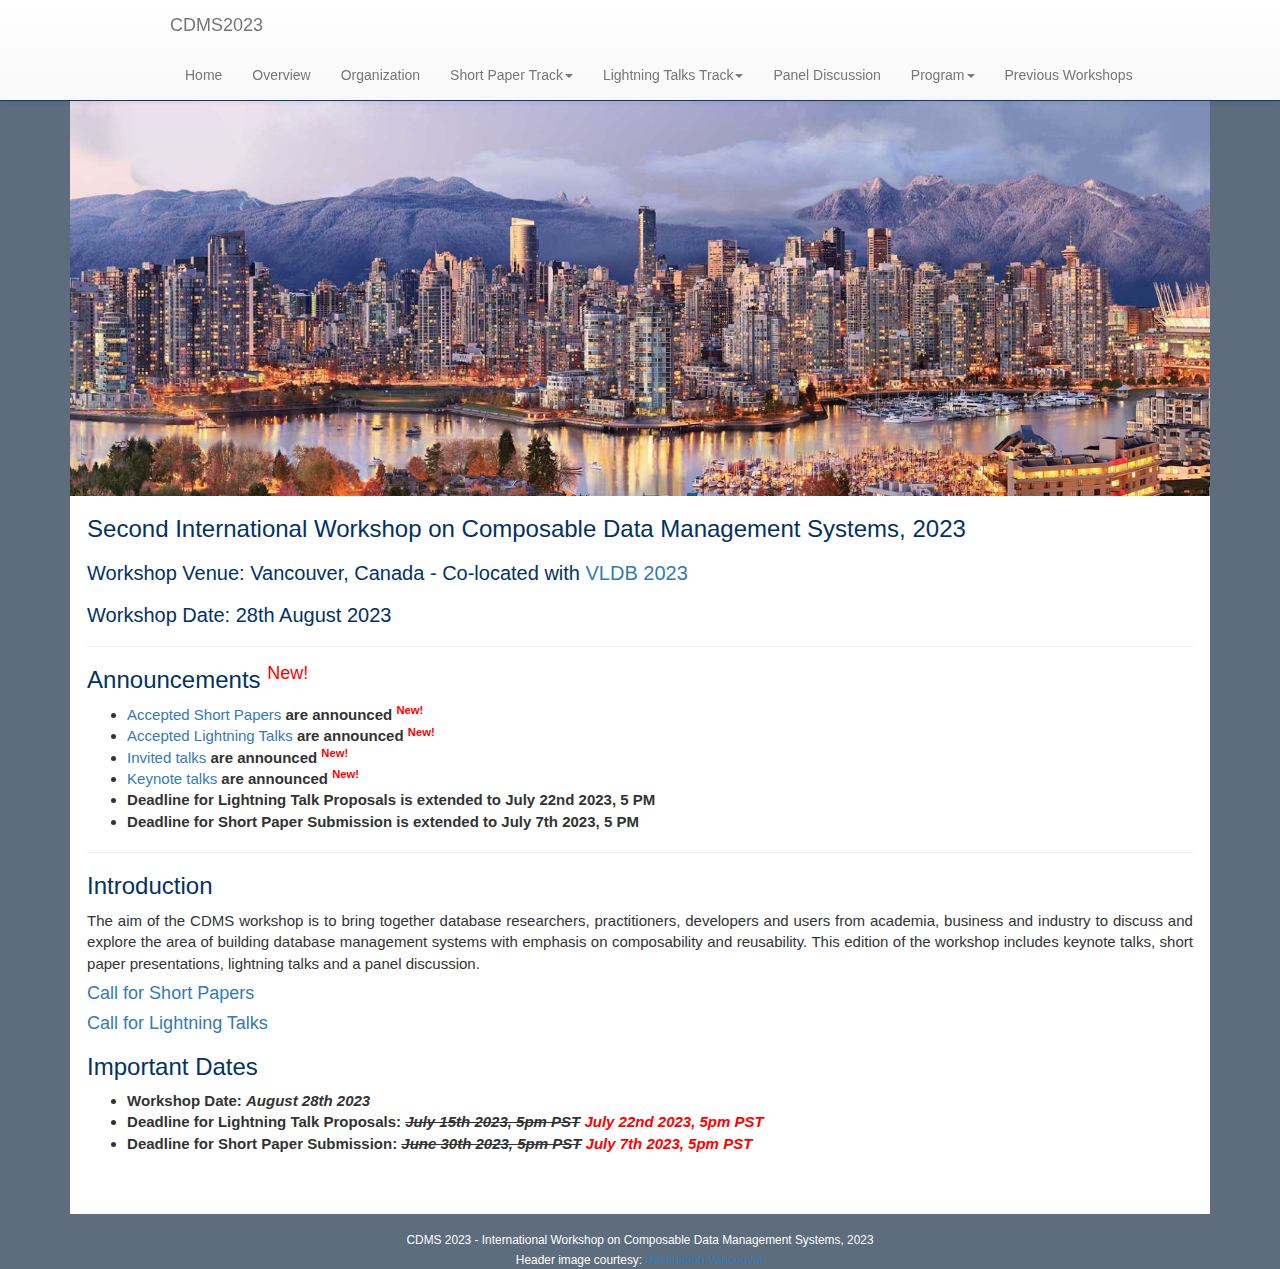
==== index.html @ 47e9ecd1 "Update index.html" ====
<!DOCTYPE html>
<html lang="en">

<head>
	<meta charset="utf-8">
	<meta http-equiv="X-UA-Compatible" content="IE=edge">
	<meta name="viewport" content="width=device-width, initial-scale=1, maximum-scale=1">
	<!-- The above 3 meta tags *must* come first in the head; any other head content must come *after* these tags -->
	<meta name="description" content="">
	<meta name="author" content="">
	<link rel="icon" href="./images/favicon.ico">

	<title>Composable Data Management Systems 2023 - Home</title>

	<!-- Bootstrap core CSS -->
	<link href="./css/bootstrap.min.css" rel="stylesheet">
	<!-- Bootstrap theme -->
	<link href="./css/bootstrap-theme.min.css" rel="stylesheet">
	<!-- IE10 viewport hack for Surface/desktop Windows 8 bug -->
	<link href="./css/ie10-viewport-bug-workaround.css" rel="stylesheet">

	<!-- Custom styles for this template -->
	<link href="CDMS.css" rel="stylesheet">

	<!-- HTML5 shim and Respond.js for IE8 support of HTML5 elements and media queries -->
	<!--[if lt IE 9]>
		<script src="https://oss.maxcdn.com/html5shiv/3.7.2/html5shiv.min.js"></script>
		<script src="https://oss.maxcdn.com/respond/1.4.2/respond.min.js"></script>
		<![endif]-->
</head>

<body rold="document">

	<nav class="navbar navbar-default navbar-fixed-top">
		<div class="container">
			<div class="navbar-header">
				<button type="button" class="navbar-toggle collapsed" data-toggle="collapse" data-target="#navbar"
					aria-expanded="false" aria-controls="navbar">
					<span class="sr-only">Toggle navigation</span>
					<span class="icon-bar"></span>
					<span class="icon-bar"></span>
					<span class="icon-bar"></span>
				</button>
				<a class="navbar-brand" href="index.html">CDMS2023</a>
			</div>
			<div id="navbar" class="navbar-collapse collapse">
				<ul class="nav navbar-nav">
					<li>
						<a href="index.html">Home</a>
					</li>
					<li>
						<a href="overview.html">Overview</a>
					</li>
					<li>
						<a href="committee.html">Organization</a>
					</li>
					<li class="dropdown">
					  <a href="cfp.html" class="dropdown-toggle" data-toggle="dropdown" role="button"
					    aria-haspopup="true" aria-expanded="false">Short Paper Track<span class="caret"></span></a>
					  <ul class="dropdown-menu">
					    <li>
					      <a href="cfp.html">Call For Papers</a>
					    </li>
					    <li>
					      <a href="acceptedshortpapers.html">Accepted Papers</a>
					    </li>
					  </ul>
					</li>
					<li class="dropdown">
					  <a href="cfl.html" class="dropdown-toggle" data-toggle="dropdown" role="button"
					    aria-haspopup="true" aria-expanded="false">Lightning Talks Track<span class="caret"></span></a>
					  <ul class="dropdown-menu">
					    <li>
					      <a href="cfl.html">Call For Lightning Talks</a>
					    </li>
					    <li>
					      <a href="acceptedlightningtalks.html">Accepted Lightning Talks</a>
					    </li>
					  </ul>
					</li>
					<li>
						<a href="panel.html">Panel Discussion</a>
					</li>
					<li class="dropdown">
						<a href="keynote.html" class="dropdown-toggle" data-toggle="dropdown" role="button"
							aria-haspopup="true" aria-expanded="false">Program<span class="caret"></span></a>
						<ul class="dropdown-menu">
							<li>
								<a href="keynote.html">Keynotes</a>
							</li>
							<li>
								<a href="invited.html">Invited Talks</a>
							</li>
							<li>
					                  <a href="acceptedshortpapers.html">Short Paper Presentations</a>
					                </li>
							<li>
					                  <a href="acceptedlightningtalks.html">Lightning Talks</a>
					                </li>
						</ul>
					</li>
					<li class="dropdown">
                        <a href="index.html" class="dropdown-toggle" data-toggle="dropdown" role="button"
                          aria-haspopup="true" aria-expanded="false">Previous Workshops</span></a>
                        <ul class="dropdown-menu">
                          <li>
                            <a class="navbar-brand" href="https://cdmsworkshop.github.io/2022/">CDMS2022</a>
                          </li>
                        </ul>
                    </li>
<!--
					<li class="dropdown">
					  <a href="cfp.html" class="dropdown-toggle" data-toggle="dropdown" role="button"
					    aria-haspopup="true" aria-expanded="false">Short Paper Track<span class="caret"></span></a>
					  <ul class="dropdown-menu">
					    <li>
					      <a href="cfp.html">Call For Papers</a>
					    </li>
					    <li>
					      <a href="shortpapers.html">Accepted Papers</a>
					    </li>
					  </ul>
					</li>
					<li class="dropdown">
						<a href="schedule.html" class="dropdown-toggle" data-toggle="dropdown" role="button"
							aria-haspopup="true" aria-expanded="false">Program<span class="caret"></span></a>
						<ul class="dropdown-menu">
							<li>
								<a href="schedule.html">Program Schedule</a>
							</li>
							<li>
								<a href="program.html">Program Overview</a>
							</li>
							<li>
								<a href="keynote.html">Keynotes</a>
							</li>
							<li>
								<a href="invited.html">Invited Talks</a>
							</li>
							<li>
								<a href="shortpapers.html">Short Paper Presentations</a>
							</li>
						</ul>
					</li>
					<li>
						<a href="proceedings.html">Proceedings</a>
					</li>
					<li>
						<a href="attending.html">Attending</a>
					</li>
-->
				</ul>
			</div>
			<!--/.nav-collapse -->
		</div>
	</nav>

	<div class="container theme-showcase" role="main">
		<div id="main">
			<img title="Vancouver" src="images/vancouver1.jpeg" align="center" width="100%">
			<div id="maincontent">
				<h1>Second International Workshop on Composable Data Management Systems, 2023</h1>
				<h2>Workshop Venue: Vancouver, Canada - Co-located with <b><a href="https://vldb.org/2023/">VLDB 2023</a></b></h2>
				<h2>Workshop Date: 28th August 2023</h2>
<!--
<hr>
<p> <b><s>Deadline for Short Papers is extended to June 15th 2022</s></b> </p>
<p> <b><s>Deadline for Short Papers is extended to June 20th 2022</s></b> </p>
<p> <a href="shortpapers.html"><b>List of Accepted Short Papers</b></a> </p>
<p> <a href="schedule.html"><b>Program Schedule</b></a> </p>
<p><b><i><font color="red">New!</font></i></b> <a href="proceedings.html"><b>Workshop Proceedings</b></a> <b><i><font color="red">New!</font></i></b></p>
<p><b><i><font color="red">New!</font></i></b> <a href="https://groups.google.com/g/sigcdms"><b>Special Interest Group on Composable Data Management Systems (google group)</b></a> <b><i><font color="red">New!</font></i></b></p>
-->
<hr>
<h1>Announcements <sup><font color="red">New!</font></sup></h1>
<ul>
	<li><b><a href="acceptedshortpapers.html">Accepted Short Papers</a> are announced <sup><font color="red">New!</font></sup></b></li>
	<li><b><a href="acceptedlightningtalks.html">Accepted Lightning Talks</a> are announced <sup><font color="red">New!</font></sup></b></li>
	<li><b><a href="invited.html">Invited talks</a> are announced <sup><font color="red">New!</font></sup></b></li>
	<li><b><a href="keynote.html">Keynote talks</a> are announced <sup><font color="red">New!</font></sup></b></li>
	<li><b>Deadline for Lightning Talk Proposals is extended to July 22nd 2023, 5 PM </b></li>
	<li><b>Deadline for Short Paper Submission is extended to July 7th 2023, 5 PM </b></li>
</ul>
<hr>
<h1>Introduction</h1>
<p align="justify">The aim of the CDMS workshop is to bring together database researchers, practitioners, developers and users from academia, business and industry to discuss and explore the area of building database management systems with emphasis on composability and reusability. This edition of the workshop includes keynote talks, short paper presentations, lightning talks and a panel discussion.</p>
				
<h4><b><a href="cfp.html">Call for Short Papers</a></b></h4>
<h4><b><a href="cfl.html">Call for Lightning Talks</a></b></h4>
<h1>Important Dates</h1>
<ul>
	<li><b>Workshop Date: <i>August 28th 2023</i></b></li>
	<li><b>Deadline for Lightning Talk Proposals: <i><s>July 15th 2023, 5pm PST</s> <font color="red">July 22nd 2023, 5pm PST</font></i></b></li>
	<li><b>Deadline for Short Paper Submission: <i><s>June 30th 2023, 5pm PST</s> <font color="red">July 7th 2023, 5pm PST</font></i></b></li>
	
</ul>
<!--
In the first edition of the workshop, the program includes keynote talks, invited talks and short paper presentations. Please see <a href="overview.html"><b>a detailed overview</b></a> of the objectives of the workshop.</p>
-->
<!--
<h1>Program Overview</h1>
<p align="justify">
<ul>
	<li><a href="schedule.html"><b>Program Schedule</b></a></li>
	<li><a href="keynote.html"><b>Keynote Talks</b></a></li>
	<li><a href="invited.html"><b>Invited Talks</b></a></li>
	<li><a href="shortpapers.html"><b>Short Paper Presentations</b></a></li>
</ul>
</p>
<p align="justify">Please see <a href="program.html"><b>the detailed program</b></a> for more details</p>
<h1>Important Dates</h1>
<p align="justify">
<ul>
<li><b>Deadline for short paper submission:</b> <s><b><i>May 31st 2022, 5pm PST</i></b> <b><i>June 15th 2022, 5pm PST</i></b></s> <b><i>June 20th 2022, 5pm PST</i></b></li>
<li><b>Date of notification to authors for short papers:</b> <s><b><i> June 20th 2022</i></b> <b><i>July 10th 2022, 5pm PST</i></b></s> <b><i>July 15th 2022, 5pm PST</i></b></li>
<li><b>Camera ready submission for short papers:</b> <s><b><i> June 30th 2022</i></b> <b><i>July 20th 2022, 5pm PST</i></b></s> <b><i>July 25th 2022, 5pm PST</i></b></li>
<li><b>Workshop Date:</b> <b><i> September 9th 2022</i></b></li>
</ul>
</p>
-->
				<div class="table-responsive">
					<center>
						<table class="table table-borderless">
							<tbody>
								<tr>
									<!--
								<td><a href="http://www.uq.edu.au/"><img alt="UQ Logo" class="img-responsive  center-block" width="180px" src="images/UQ-logo.png" /></a></td>
								-->
								</tr>
							</tbody>
						</table>
					</center>
				</div>

				<!--<h2>Organizers:</h2>-->

				<div class="table-responsive">
					<center>
						<table class="table table-borderless">
							<tbody>
								<tr>
									<!--<td><a href="http://www.uq.edu.au/"><img alt="UQ Logo" class="img-responsive  center-block" width="180px" src="images/UQ-logo.png" /></a></td>
								<td><a href="https://www.griffith.edu.au"><img alt="Griffith Logo" class="img-responsive  center-block" width="200px" src="images/Griffith-logo.jpg" /></a></td>-->
								</tr>
							</tbody>
						</table>
					</center>
				</div>
			</div>

		</div>
	</div>
	<div id="footer">
		<br><br>
		<div align="center">
<font color="white">
			<small>CDMS 2023 - International Workshop on Composable Data Management Systems, 2023</small><br>
			<small>Header image courtesy: <b><a href="https://www.destinationvancouver.com/">Destination Vancouver</a></b></small>
</font>
		</div>
	</div>

	<!-- Bootstrap core JavaScript
	================================================== -->
	<!-- Placed at the end of the document so the pages load faster -->
	<script src="https://code.jquery.com/jquery-2.1.1.min.js"></script>
	<script>
		window.jQuery || document.write('<script src="./js/jquery.min.js"><\/script>')
	</script>
	<script src="./js/bootstrap.min.js"></script>
	<!-- IE10 viewport hack for Surface/desktop Windows 8 bug -->
	<script src="./js/ie10-viewport-bug-workaround.js"></script>
</body>

</html>
---- css/ie10-viewport-bug-workaround.css ----
/*!
 * IE10 viewport hack for Surface/desktop Windows 8 bug
 * Copyright 2014-2015 Twitter, Inc.
 * Licensed under MIT (https://github.com/twbs/bootstrap/blob/master/LICENSE)
 */

/*
 * See the Getting Started docs for more information:
 * http://getbootstrap.com/getting-started/#support-ie10-width
 */
@-webkit-viewport { width: device-width; }
@-moz-viewport    { width: device-width; }
@-ms-viewport     { width: device-width; }
@-o-viewport      { width: device-width; }
@viewport         { width: device-width; }
---- CDMS.css ----
body {
  padding-top: 40px;
  padding-bottom: 30px;
  /*background: #2E4053;*/
  /* background: #D5D8DC */
  /* background: #AED6F1 */
  background: #5D6D7E
}

.theme-dropdown .dropdown-menu {
  position: static;
  display: block;
  margin-bottom: 20px;
}

.theme-showcase > p > .btn {
  margin: 5px 0;
}

.theme-showcase .navbar .container {
  width: auto;
}


#header {
	/* background: #ffffff;
	 padding: 190px 0px 290px 0px;
	 background-image:url("images/dicta_header.jpg");
	 background-position:center;
	 width:1172px;
	 height:485x;
	 margin-left: -120px;
	 margin-top: -40px;
	 background-repeat: no-repeat;
	 background-size: 80% 80% */
	padding: 10px 10px;
	margin-bottom: -10px;
}
#header h1 {
	margin: 0;
	padding: 10px 0;
}

#main {
	float: center;
	width: 100%;
	font-size: 15px;
	background-color: #FFF;
 	position:relative;
	margin:0 auto;
}

.fltrt {
	float: right;
	margin-left: 8px;
}
.fltlft {
	float: left;
	margin-right: 8px;
}
.clearfloat {
	clear: both;
	height: 0;
	font-size: 1px;
	line-height: 0px;
}
h1 {
	font-family: Arial, Verdana, Arial, Helvetica, sans-serif;
	font-size: 24px;
	font-weight: normal;
	font-style: normal;
	color: #023265;
}
h2 {
	font-family: Arial, Verdana, Arial, Helvetica, sans-serif;
	font-size: 20px;
	font-weight: normal;
	font-style: normal;
	color: #023265;
}
h3 {
	font-family: Arial, Verdana, Arial, Helvetica, sans-serif;
	font-size: 18px;
	font-weight: normal;
	font-style: normal;
	color: #023265;
}
h4 {

	color: #023265;
}
h5 {
	color: #023265;
}
h6{
	font-family: Arial, Verdana, Arial, Helvetica, sans-serif;
	font-size: 16px;
	font-weight: normal;
	font-style: normal;
	color: 		#023265;
}

p {
	font-family:arial,helvetica,sans-serif;
}
#footer h1 {
	font-family: Arial, Verdana, Arial, Helvetica, sans-serif;
	margin: 0;
	font-size: 12px;
}

a {
	font-weight: normal;
}

a:link {
	text-decoration: none;
}

a:hover {
	text-decoration: underline;
}

.navbar-default {
    background-color: #111111;
    border-color: #033D7B;
}

.news-para {
	margin-top: 1px;
	margin-bottom: 3px;
}
#map {
	width: 100%;
	height: 100%;
}

#footer {
	clear: both;
	display: block;
	position: relative;
	z-index: 10;
	height: 3em;
	margin-top: -3em;
}

#news {
	border: 2px solid #CDCDCD;
	border-radius: 15px;
	background-color: #3399FF;
	padding-bottom: 15px;
	padding-left: 15px;
	padding-right: 15px;
	padding-top: 15px;
	height: 440px;
	width: 100%;
	float: middle;
}

#newscontent {
	overflow-y: auto;
	height: 350px;
	color: #FFFFFF;
	padding-bottom: 5px;
	padding-left: 5px;
	padding-right: 5px;
	padding-top: 5px;
}

#newscontent a:link { color: #000000; }
#newscontent a:visited { color: #000000; }
#newscontent a:hover { color: #000000; }
#newscontent a:active { color: #000000; }

#maincontent {
	width: 97%;
	margin: 1.5% 1.5%;
	padding-bottom: 10px;
	float: center;
	font-size: 15px;
	background-color: #FFF;
}

.table-borderless tbody tr td, .table-borderless tbody tr th, .table-borderless thead tr th {
    border: none;
}

::-webkit-scrollbar {
    -webkit-appearance: none;
}

::-webkit-scrollbar:vertical {
    width: 12px;
}

::-webkit-scrollbar:horizontal {
    height: 12px;
}

::-webkit-scrollbar-thumb {
    background-color: rgba(0, 0, 0, .5);
    border-radius: 10px;
    border: 2px solid #ffffff;
}

::-webkit-scrollbar-track {
    border-radius: 10px;
    background-color: #ffffff;
}
.table > tbody > tr > td {
     vertical-align: middle;
}

a.back-to-top {
	display: none;
	width: 60px;
	height: 60px;
	text-indent: -9999px;
	position: fixed;
	z-index: 999;
	right: 20px;
	bottom: 20px;
	background: #3366FF url("images/up-arrow.png") no-repeat center 43%;
	-webkit-border-radius: 30px;
	-moz-border-radius: 30px;
	border-radius: 30px;
	opacity: 0.6;
}
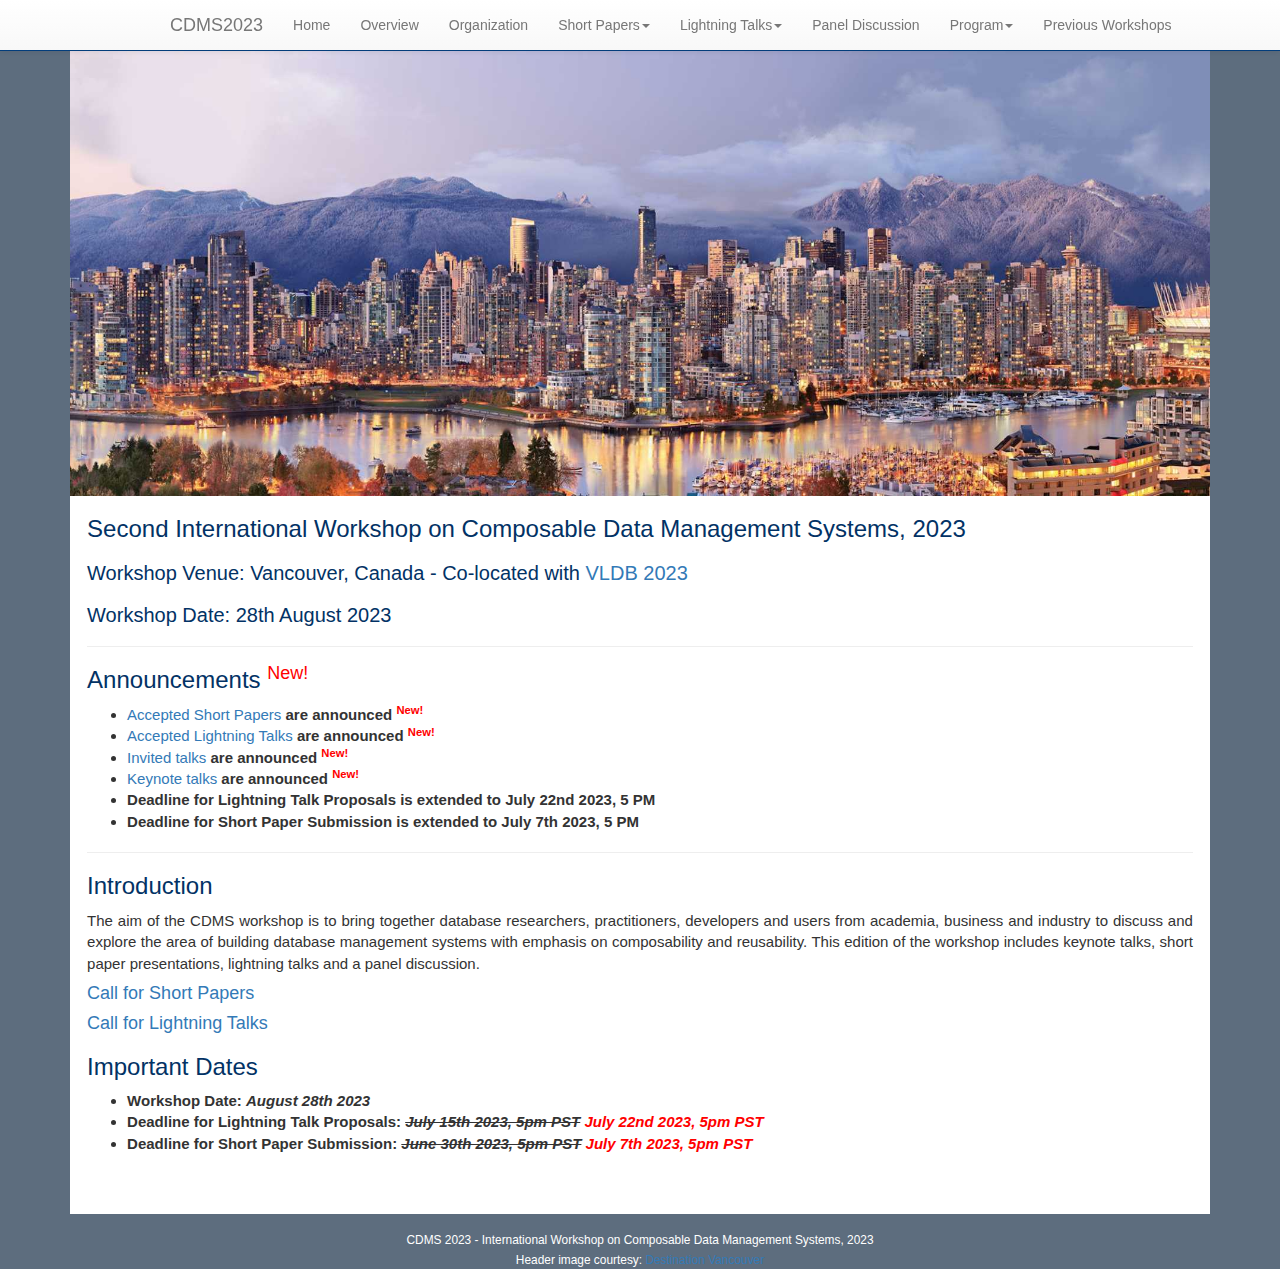
==== commit 3fda845b: "Update index.html" ====
--- a/index.html
+++ b/index.html
@@ -56,7 +56,7 @@
 					</li>
 					<li class="dropdown">
 					  <a href="cfp.html" class="dropdown-toggle" data-toggle="dropdown" role="button"
-					    aria-haspopup="true" aria-expanded="false">Short Paper Track<span class="caret"></span></a>
+					    aria-haspopup="true" aria-expanded="false">Short Papers<span class="caret"></span></a>
 					  <ul class="dropdown-menu">
 					    <li>
 					      <a href="cfp.html">Call For Papers</a>
@@ -68,7 +68,7 @@
 					</li>
 					<li class="dropdown">
 					  <a href="cfl.html" class="dropdown-toggle" data-toggle="dropdown" role="button"
-					    aria-haspopup="true" aria-expanded="false">Lightning Talks Track<span class="caret"></span></a>
+					    aria-haspopup="true" aria-expanded="false">Lightning Talks<span class="caret"></span></a>
 					  <ul class="dropdown-menu">
 					    <li>
 					      <a href="cfl.html">Call For Lightning Talks</a>
@@ -97,6 +97,9 @@
 							<li>
 					                  <a href="acceptedlightningtalks.html">Lightning Talks</a>
 					                </li>
+							<li>
+						<a href="panel.html">Panel Discussion</a>
+					</li>
 						</ul>
 					</li>
 					<li class="dropdown">
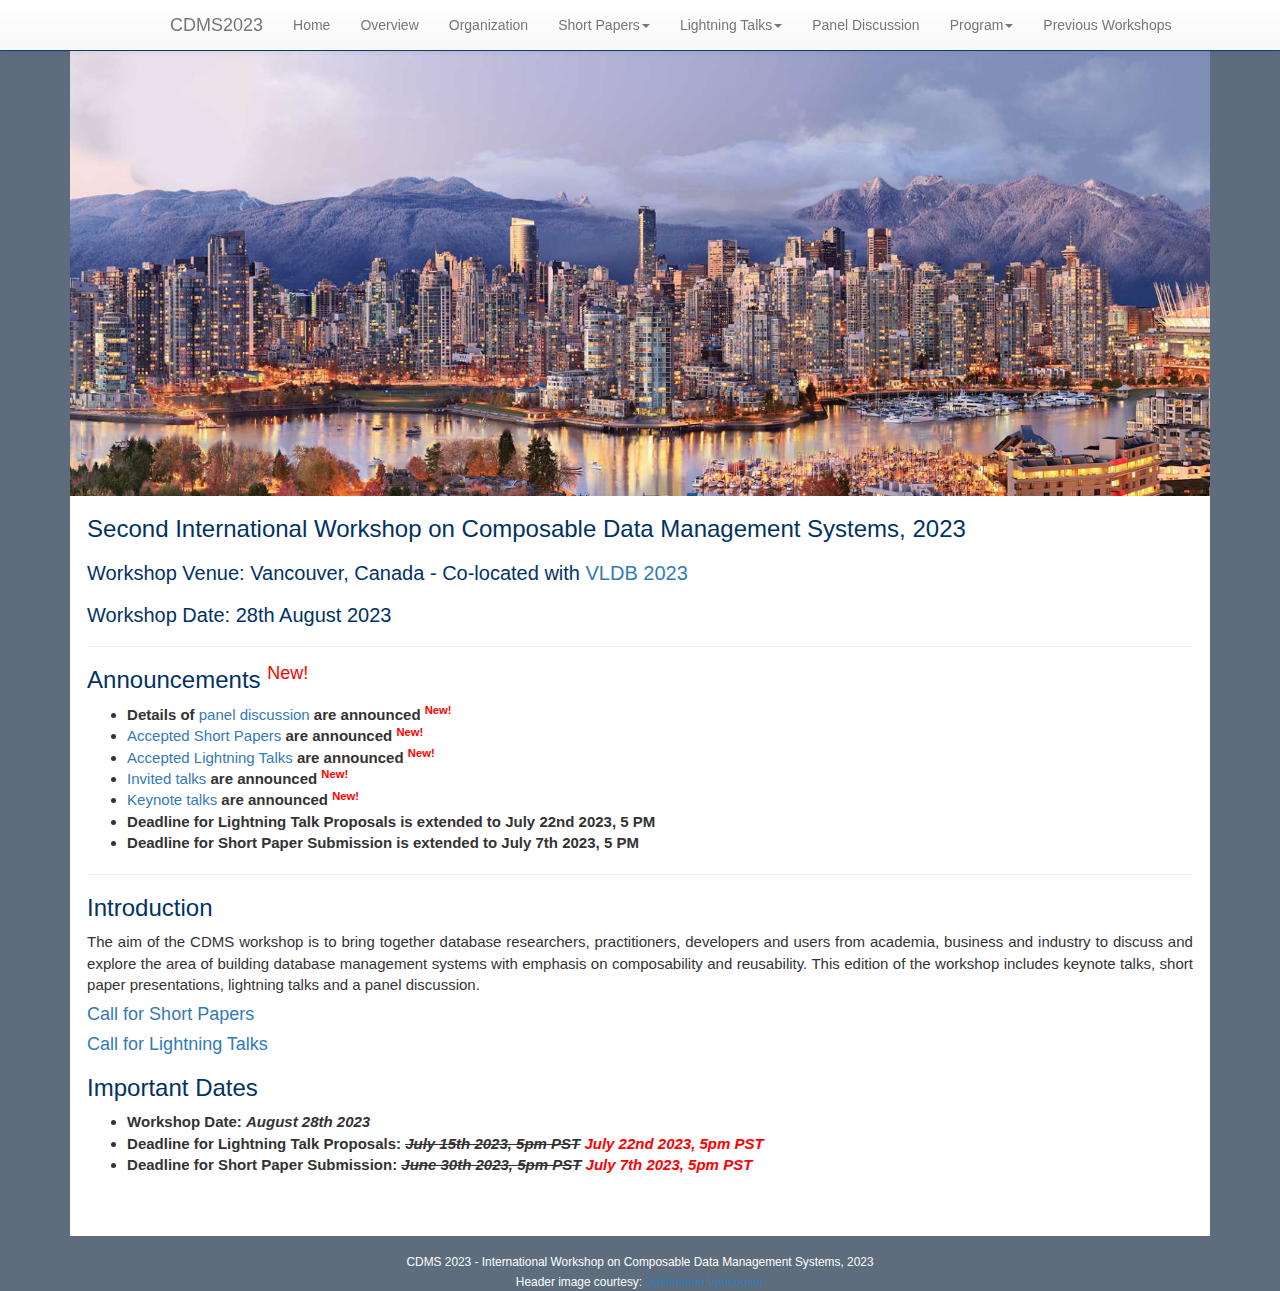
==== commit edf84f82: "Update index.html" ====
--- a/index.html
+++ b/index.html
@@ -177,6 +177,7 @@
 <hr>
 <h1>Announcements <sup><font color="red">New!</font></sup></h1>
 <ul>
+	<li><b>Details of <a href="panel.html">panel discussion</a> are announced <sup><font color="red">New!</font></sup></b></li>
 	<li><b><a href="acceptedshortpapers.html">Accepted Short Papers</a> are announced <sup><font color="red">New!</font></sup></b></li>
 	<li><b><a href="acceptedlightningtalks.html">Accepted Lightning Talks</a> are announced <sup><font color="red">New!</font></sup></b></li>
 	<li><b><a href="invited.html">Invited talks</a> are announced <sup><font color="red">New!</font></sup></b></li>
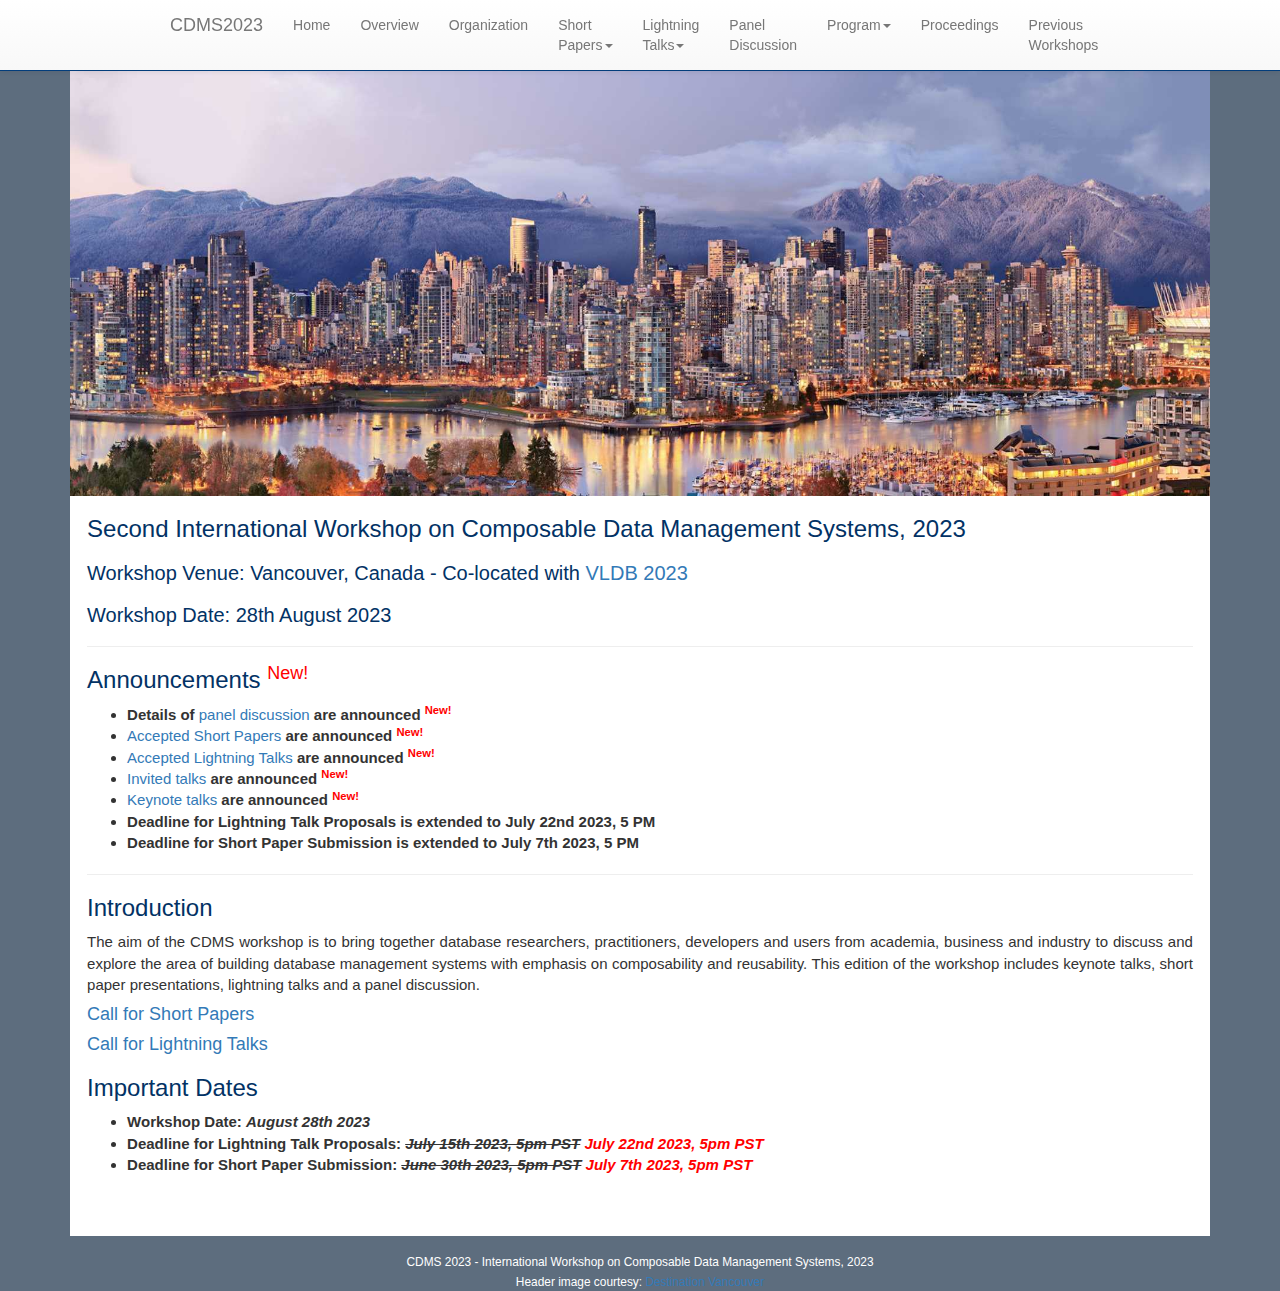
==== commit 648ade0d: "Update index.html" ====
--- a/index.html
+++ b/index.html
@@ -56,7 +56,7 @@
 					</li>
 					<li class="dropdown">
 					  <a href="cfp.html" class="dropdown-toggle" data-toggle="dropdown" role="button"
-					    aria-haspopup="true" aria-expanded="false">Short Papers<span class="caret"></span></a>
+					    aria-haspopup="true" aria-expanded="false">Short<br> Papers<span class="caret"></span></a>
 					  <ul class="dropdown-menu">
 					    <li>
 					      <a href="cfp.html">Call For Papers</a>
@@ -68,7 +68,7 @@
 					</li>
 					<li class="dropdown">
 					  <a href="cfl.html" class="dropdown-toggle" data-toggle="dropdown" role="button"
-					    aria-haspopup="true" aria-expanded="false">Lightning Talks<span class="caret"></span></a>
+					    aria-haspopup="true" aria-expanded="false">Lightning<br> Talks<span class="caret"></span></a>
 					  <ul class="dropdown-menu">
 					    <li>
 					      <a href="cfl.html">Call For Lightning Talks</a>
@@ -79,13 +79,16 @@
 					  </ul>
 					</li>
 					<li>
-						<a href="panel.html">Panel Discussion</a>
+						<a href="panel.html">Panel<br> Discussion</a>
 					</li>
 					<li class="dropdown">
 						<a href="keynote.html" class="dropdown-toggle" data-toggle="dropdown" role="button"
 							aria-haspopup="true" aria-expanded="false">Program<span class="caret"></span></a>
 						<ul class="dropdown-menu">
 							<li>
+								<a href="schedule.html">Program Schedule</a>
+							</li>
+							<li>
 								<a href="keynote.html">Keynotes</a>
 							</li>
 							<li>
@@ -102,59 +105,20 @@
 					</li>
 						</ul>
 					</li>
+					<li>
+						<a href="proceedings.html">Proceedings</a>
+					</li>
 					<li class="dropdown">
                         <a href="index.html" class="dropdown-toggle" data-toggle="dropdown" role="button"
-                          aria-haspopup="true" aria-expanded="false">Previous Workshops</span></a>
+                          aria-haspopup="true" aria-expanded="false">Previous<br> Workshops</span></a>
                         <ul class="dropdown-menu">
                           <li>
                             <a class="navbar-brand" href="https://cdmsworkshop.github.io/2022/">CDMS2022</a>
                           </li>
                         </ul>
                     </li>
-<!--
-					<li class="dropdown">
-					  <a href="cfp.html" class="dropdown-toggle" data-toggle="dropdown" role="button"
-					    aria-haspopup="true" aria-expanded="false">Short Paper Track<span class="caret"></span></a>
-					  <ul class="dropdown-menu">
-					    <li>
-					      <a href="cfp.html">Call For Papers</a>
-					    </li>
-					    <li>
-					      <a href="shortpapers.html">Accepted Papers</a>
-					    </li>
-					  </ul>
-					</li>
-					<li class="dropdown">
-						<a href="schedule.html" class="dropdown-toggle" data-toggle="dropdown" role="button"
-							aria-haspopup="true" aria-expanded="false">Program<span class="caret"></span></a>
-						<ul class="dropdown-menu">
-							<li>
-								<a href="schedule.html">Program Schedule</a>
-							</li>
-							<li>
-								<a href="program.html">Program Overview</a>
-							</li>
-							<li>
-								<a href="keynote.html">Keynotes</a>
-							</li>
-							<li>
-								<a href="invited.html">Invited Talks</a>
-							</li>
-							<li>
-								<a href="shortpapers.html">Short Paper Presentations</a>
-							</li>
-						</ul>
-					</li>
-					<li>
-						<a href="proceedings.html">Proceedings</a>
-					</li>
-					<li>
-						<a href="attending.html">Attending</a>
-					</li>
--->
 				</ul>
 			</div>
-			<!--/.nav-collapse -->
 		</div>
 	</nav>
 
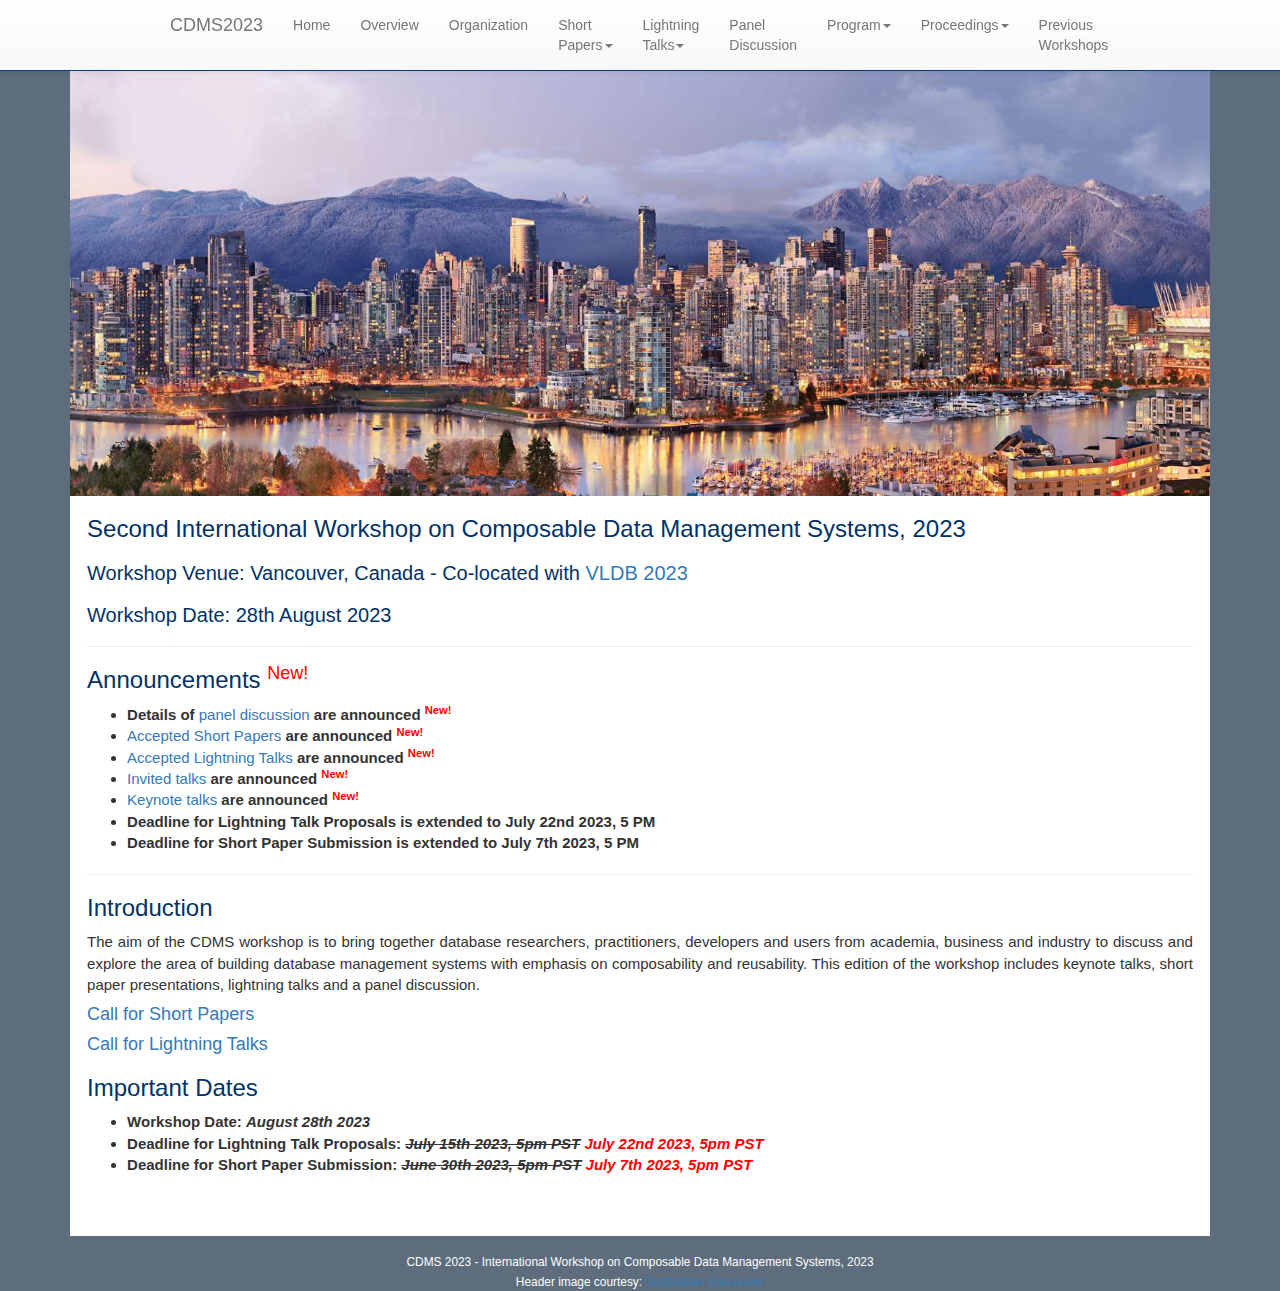
==== commit 77e873e7: "Update index.html" ====
--- a/index.html
+++ b/index.html
@@ -105,8 +105,17 @@
 					</li>
 						</ul>
 					</li>
-					<li>
-						<a href="proceedings.html">Proceedings</a>
+					<li class="dropdown">
+					  <a href="proceedings.html" class="dropdown-toggle" data-toggle="dropdown" role="button"
+					    aria-haspopup="true" aria-expanded="false">Proceedings<span class="caret"></span></a>
+					  <ul class="dropdown-menu">
+					    <li>
+					      <a href="proceedings.html">Proceedings</a>
+					    </li>
+					    <li>
+					      <a href="photos.html">Photos</a>
+					    </li>
+					  </ul>
 					</li>
 					<li class="dropdown">
                         <a href="index.html" class="dropdown-toggle" data-toggle="dropdown" role="button"
